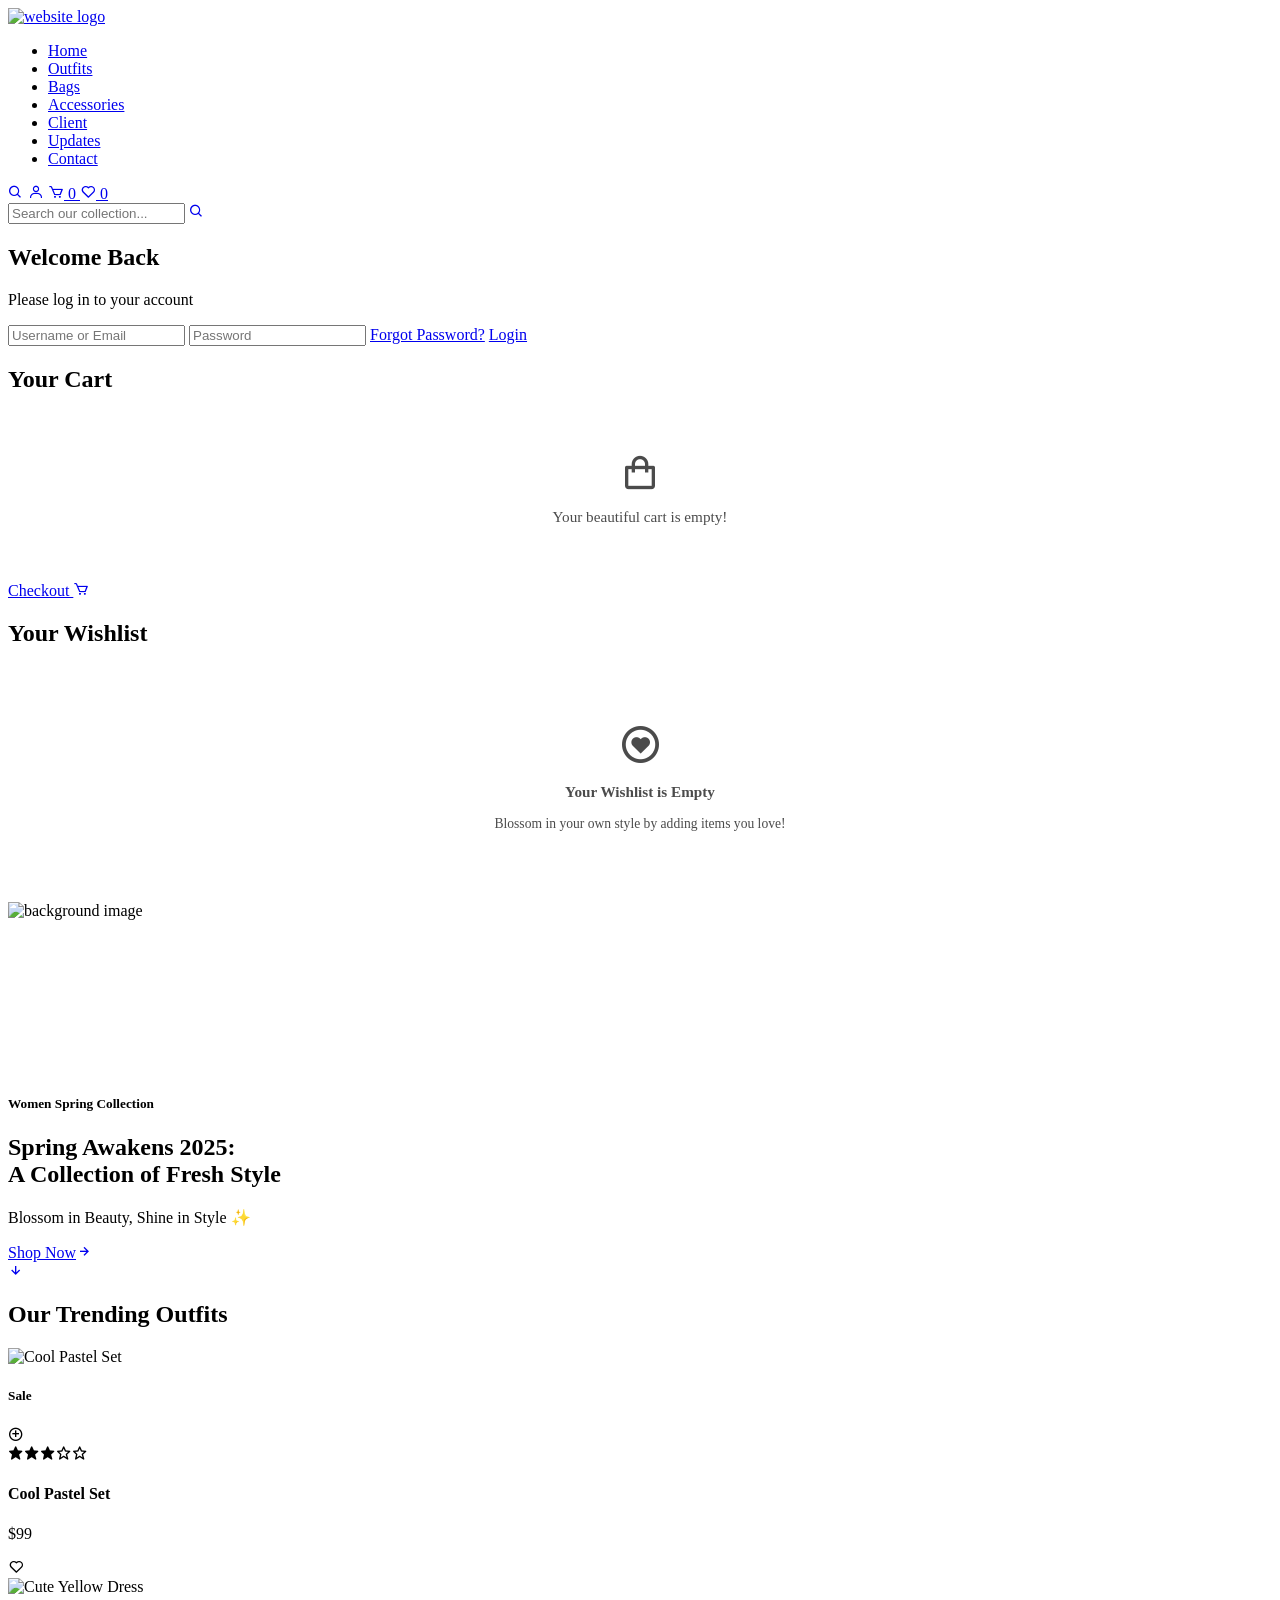
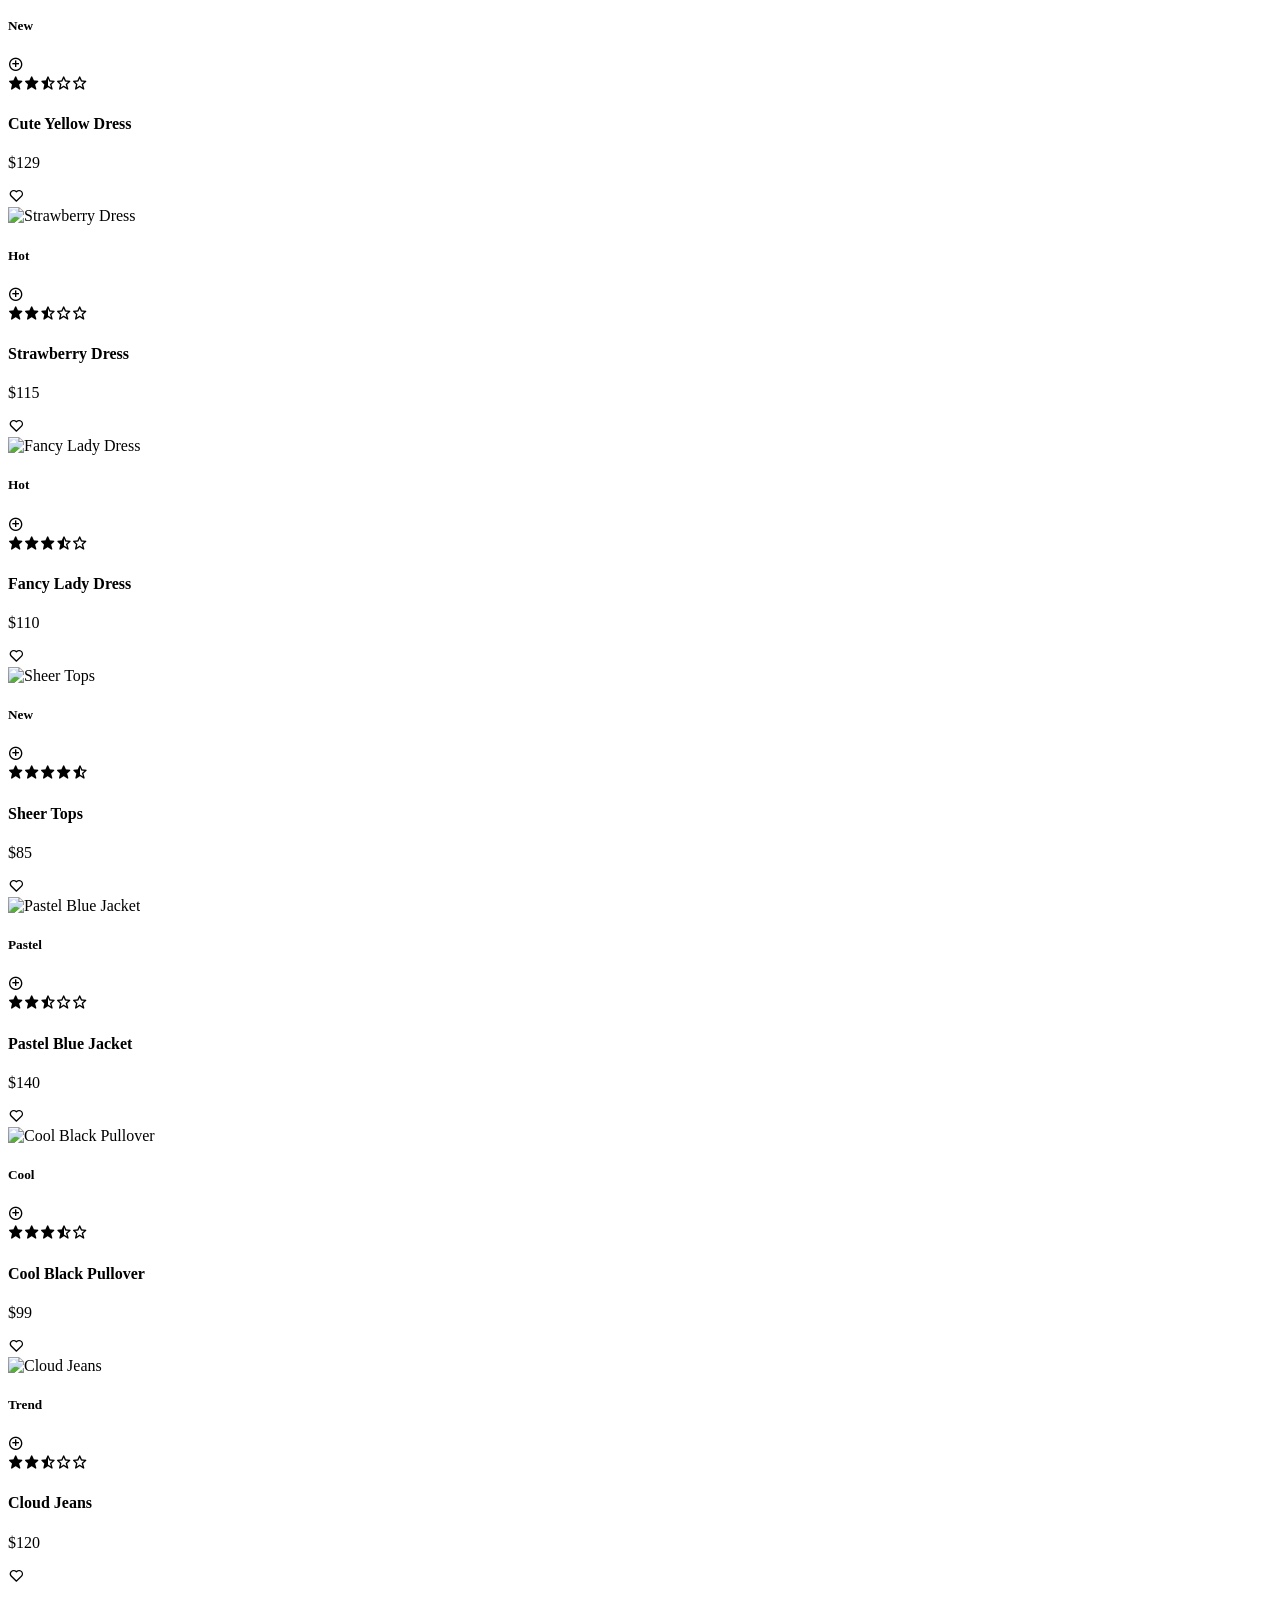
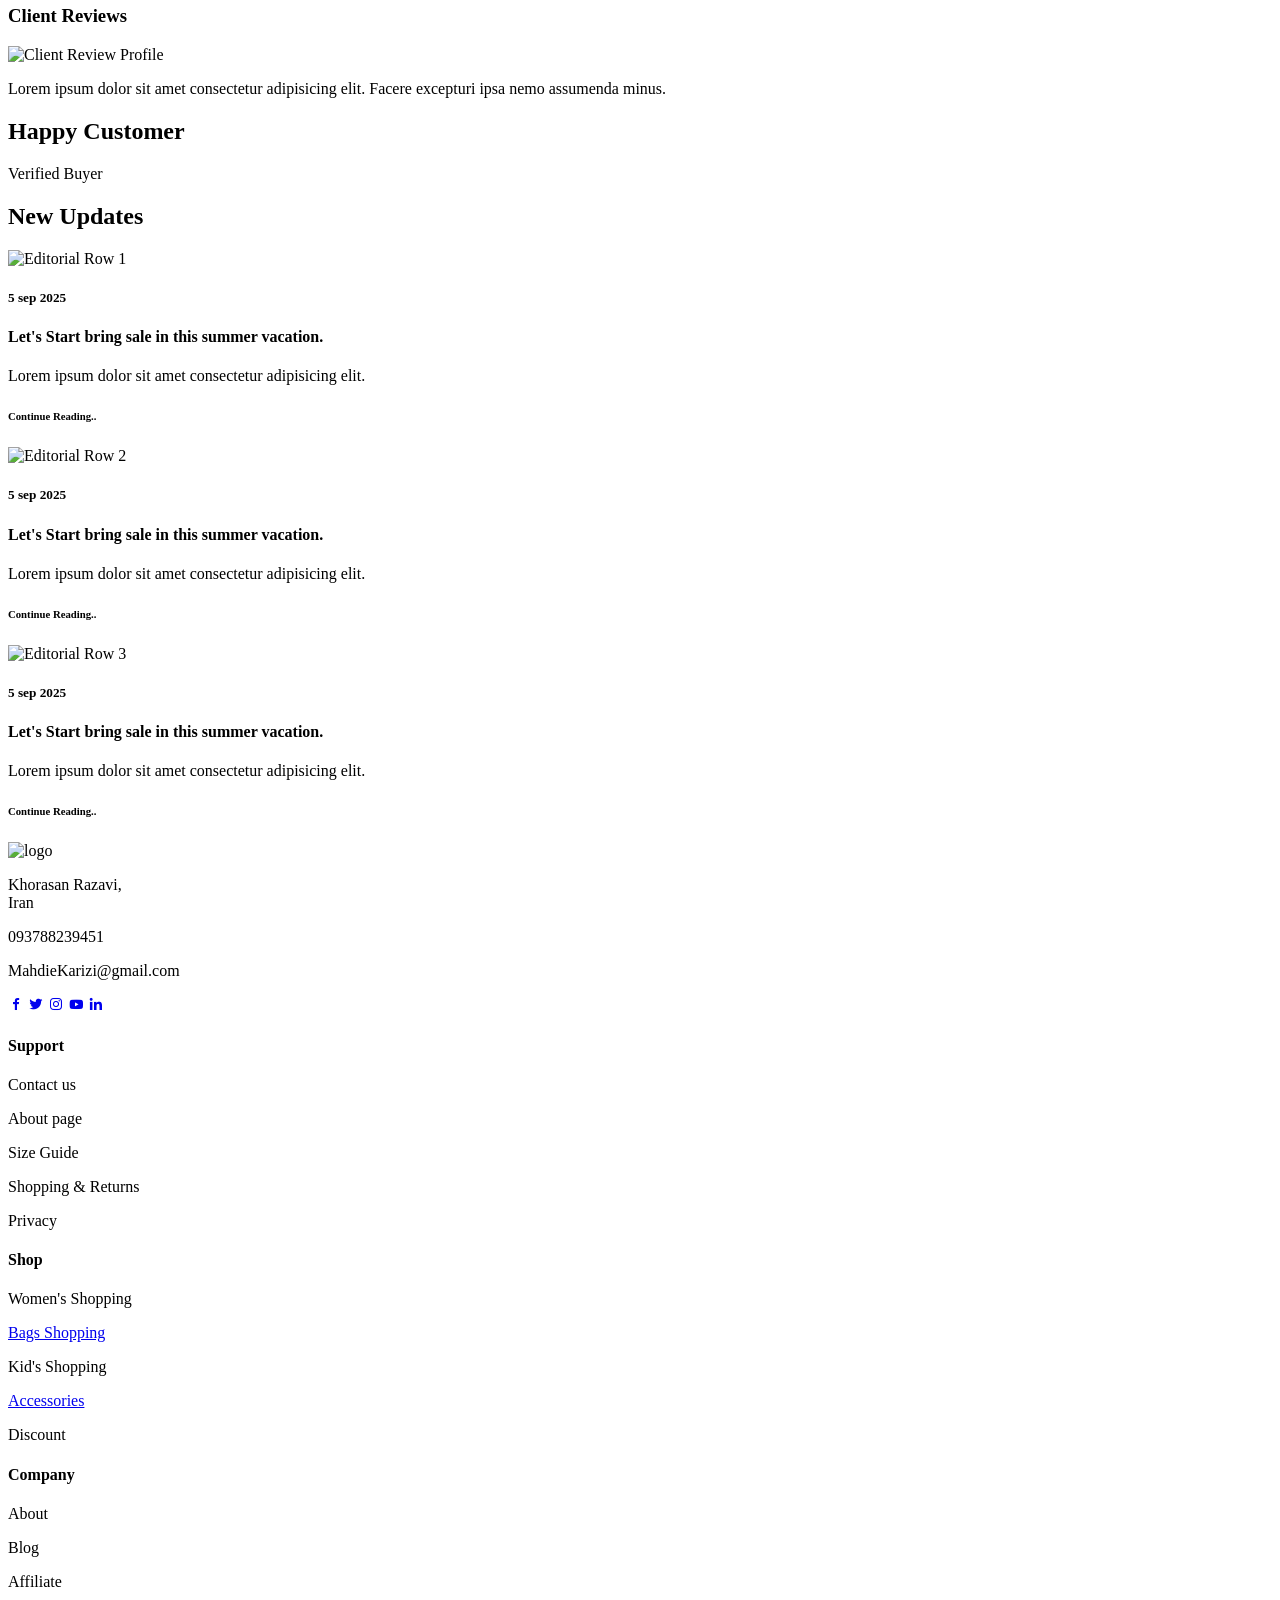
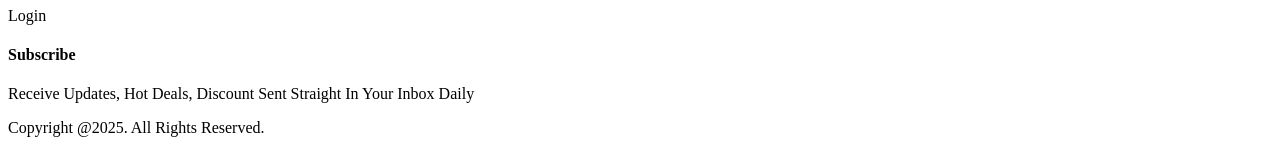
==== index.html @ bd1e7547 "Add files via upload" ====
<!DOCTYPE html>
<html lang="en">
     <head>
          <meta charset="UTF-8"/>
          <meta name="viewport" content="width=device-width, initial-scale=1.0"/>
          <title>Responsive E-Commerce Shopping Website</title>
          <link href="./css/style.css" rel="stylesheet"/>

          <link href="https://fonts.googleapis.com/css2?family=Great+Vibes&family=Lato:wght@300;400;700&display=swap" rel="stylesheet">
          
          <link rel="stylesheet" href="https://cdnjs.cloudflare.com/ajax/libs/font-awesome/6.6.0/css/all.min.css" integrity="sha512-Kc323vGBEqzTmouAECnVceyQqyqdsSiqLQISBL29aUW4U/M7pSPA/gEUZQqv1cwx4OnYxTxve5UMg5GT6L4JJg==" crossorigin="anonymous" referrerpolicy="no-referrer" />
          <link rel="stylesheet" href="https://unpkg.com/boxicons@latest/css/boxicons.min.css">
     </head>
     <body>
          
          <header>
               <a href="#" class="logo"><img src="./images/Website_Logo.png" alt="website logo"/></a>

               <div class="navmenu">
                    <ul>
                         <li><a href="#Home">Home</a></li>
                         <li><a href="#Outfits">Outfits</a></li>
                         <li><a href="bags.html">Bags</a></li>
                         <li><a href="accessories.html">Accessories</a></li>
                         <li><a href="#Client">Client</a></li>
                         <li><a href="#Updates">Updates</a></li>
                         <li><a href="#Contact">Contact</a></li>
                    </ul>
               </div>
     
               <div class="nav-icon">
                    <a href="#" aria-label="Search"><i id="search" class='bx bx-search'></i></a>
                    <a href="#" aria-label="Account"><i id="login" class='bx bx-user'></i></a>
                    <a href="#" aria-label="Cart" class="cart-icon-wrapper">
                         <i id="shoppings" class='bx bx-cart'></i>
                         <span id="cart-count">0</span>
                    </a>
                    <a href="#" aria-label="Favorites" class="fav-icon-wrapper">
                         <i id="favorite" class='bx bx-heart'></i>
                         <span id="fav-count">0</span>
                    </a>
     
                    <div id="menu-icon" class="minimal-burger">
                         <span></span>
                         <span></span>
                         <span></span>
                    </div>
               </div>
          </header>

          <div class="searchbar">
               <div class="search-inner">
                    <input type="text" placeholder="Search our collection..."/>
                    <a href="#"><i class='bx bx-search'></i></a>
               </div>
          </div>

          <div class="account">
               <h2>Welcome Back</h2>
               <p>Please log in to your account</p>
               <input type="text" id="username" placeholder="Username or Email"/>
               <input type="password" id="password" placeholder="Password"/>
               <a href="#" class="forgot_pass">Forgot Password?</a>
               <a href="#" class="main-btn btn-full">Login</a>
          </div>

          <div class="shoppings">
               <h2>Your Cart</h2>
               <div class="cart-items-container">
                    </div>
               <a href="#" class="main-btn">Checkout <i class='bx bx-cart'></i></a>
          </div>

          <div class="favorite">
               <h2>Your Wishlist</h2>
               <div class="fav-items-container">
                    </div>
          </div>

          <section id="Home" class="main-home">
               <div class="background-img">
                    <img src="./images/background-image.png" alt="background image">
               </div>
               <div class="background-video">
                    <video autoplay loop muted playsinline>
                         <source src="./images/LBG2.mp4" type="video/mp4">
                         Your browser does not support the video tag.
                    </video>
               </div>
               <div class="main-text">
                    <h5>Women Spring Collection</h5>
                    <h1>Spring Awakens 2025:<br/> A Collection of Fresh Style</h1>
                    <p>Blossom in Beauty, Shine in Style ✨</p>
                    <a href="#Outfits" class="main-btn">Shop Now<i class='bx bx-right-arrow-alt'></i></a>
               </div>
               <div class="dowm-arrow"><a href="#trending" class="down"><i class='bx bx-down-arrow-alt'></i></a></div>
          </section>

          <section class="trending-outfits" id="trending">
               <div class="center-text">
                    <h2>Our Trending <span>Outfits</span></h2>
               </div>
               <div id="Outfits" class="outfits">
                    <div class="row" data-id="p1">
                         <img src="./images/img2.png" alt="Cool Pastel Set"/>
                         <div class="product-text"><h5>Sale</h5></div>
                         <div class="cart-action-icon" title="Add to Cart"><i class='bx bx-plus-circle'></i></div>
                         <div class="ratting">
                              <i class='bx bxs-star'></i><i class='bx bxs-star'></i><i class='bx bxs-star'></i><i class='bx bx-star'></i><i class='bx bx-star'></i>
                         </div>
                         <div class="price-box">
                              <div class="price"><h4>Cool Pastel Set</h4><p>$99</p></div>
                              <div class="wishlist-toggle-btn"><i class='bx bx-heart'></i></div>
                         </div>
                    </div>
                    <div class="row" data-id="p2">
                         <img src="./images/img3.png" alt="Cute Yellow Dress"/>
                         <div class="product-text"><h5>New</h5></div>
                         <div class="cart-action-icon" title="Add to Cart"><i class='bx bx-plus-circle'></i></div>
                         <div class="ratting">
                              <i class='bx bxs-star'></i><i class='bx bxs-star'></i><i class='bx bxs-star-half'></i><i class='bx bx-star'></i><i class='bx bx-star'></i>
                         </div>
                         <div class="price-box">
                              <div class="price"><h4>Cute Yellow Dress</h4><p>$129</p></div>
                              <div class="wishlist-toggle-btn"><i class='bx bx-heart'></i></div>
                         </div>
                    </div>
                    <div class="row" data-id="p3">
                         <img src="./images/img7.png" alt="Strawberry Dress"/>
                         <div class="product-text"><h5>Hot</h5></div>
                         <div class="cart-action-icon" title="Add to Cart"><i class='bx bx-plus-circle'></i></div>
                         <div class="ratting">
                              <i class='bx bxs-star'></i><i class='bx bxs-star'></i><i class='bx bxs-star-half'></i><i class='bx bx-star'></i><i class='bx bx-star'></i>
                         </div>
                         <div class="price-box">
                              <div class="price"><h4>Strawberry Dress</h4><p>$115</p></div>
                              <div class="wishlist-toggle-btn"><i class='bx bx-heart'></i></div>
                         </div>
                    </div>
                    <div class="row" data-id="p4">
                         <img src="./images/img1.png" alt="Fancy Lady Dress"/>
                         <div class="product-text"><h5>Hot</h5></div>
                         <div class="cart-action-icon" title="Add to Cart"><i class='bx bx-plus-circle'></i></div>
                         <div class="ratting">
                              <i class='bx bxs-star'></i><i class='bx bxs-star'></i><i class='bx bxs-star'></i><i class='bx bxs-star-half'></i><i class='bx bx-star'></i>
                         </div>
                         <div class="price-box">
                              <div class="price"><h4>Fancy Lady Dress</h4><p>$110</p></div>
                              <div class="wishlist-toggle-btn"><i class='bx bx-heart'></i></div>
                         </div>
                    </div>
                    <div class="row" data-id="p5">
                         <img src="./images/img8.png" alt="Sheer Tops"/>
                         <div class="product-text"><h5>New</h5></div>
                         <div class="cart-action-icon" title="Add to Cart"><i class='bx bx-plus-circle'></i></div>
                         <div class="ratting">
                              <i class='bx bxs-star'></i><i class='bx bxs-star'></i><i class='bx bxs-star'></i><i class='bx bxs-star'></i><i class='bx bxs-star-half'></i>
                         </div>
                         <div class="price-box">
                              <div class="price"><h4>Sheer Tops</h4><p>$85</p></div>
                              <div class="wishlist-toggle-btn"><i class='bx bx-heart'></i></div>
                         </div>
                    </div>
                    <div class="row" data-id="p6">
                         <img src="./images/img6.png" alt="Pastel Blue Jacket"/>
                         <div class="product-text"><h5>Pastel</h5></div>
                         <div class="cart-action-icon" title="Add to Cart"><i class='bx bx-plus-circle'></i></div>
                         <div class="ratting">
                              <i class='bx bxs-star'></i><i class='bx bxs-star'></i><i class='bx bxs-star-half'></i><i class='bx bx-star'></i><i class='bx bx-star'></i>
                         </div>
                         <div class="price-box">
                              <div class="price"><h4>Pastel Blue Jacket</h4><p>$140</p></div>
                              <div class="wishlist-toggle-btn"><i class='bx bx-heart'></i></div>
                         </div>
                    </div>
                    <div class="row" data-id="p7">
                         <img src="./images/img4.png" alt="Cool Black Pullover"/>
                         <div class="product-text"><h5>Cool</h5></div>
                         <div class="cart-action-icon" title="Add to Cart"><i class='bx bx-plus-circle'></i></div>
                         <div class="ratting">
                              <i class='bx bxs-star'></i><i class='bx bxs-star'></i><i class='bx bxs-star'></i><i class='bx bxs-star-half'></i><i class='bx bx-star'></i>
                         </div>
                         <div class="price-box">
                              <div class="price"><h4>Cool Black Pullover</h4><p>$99</p></div>
                              <div class="wishlist-toggle-btn"><i class='bx bx-heart'></i></div>
                         </div>
                    </div>
                    <div class="row" data-id="p8">
                         <img src="./images/img5.png" alt="Cloud Jeans"/>
                         <div class="product-text"><h5>Trend</h5></div>
                         <div class="cart-action-icon" title="Add to Cart"><i class='bx bx-plus-circle'></i></div>
                         <div class="ratting">
                              <i class='bx bxs-star'></i><i class='bx bxs-star'></i><i class='bx bxs-star-half'></i><i class='bx bx-star'></i><i class='bx bx-star'></i>
                         </div>
                         <div class="price-box">
                              <div class="price"><h4>Cloud Jeans</h4><p>$120</p></div>
                              <div class="wishlist-toggle-btn"><i class='bx bx-heart'></i></div>
                         </div>
                    </div>
               </div>
          </section>

          <section id="Client" class="client-reviews">
               <div class="reviews">
                    <h3>Client Reviews</h3>
                    <img src="./images/AI client pic.jpg" alt="Client Review Profile"/>
                    <p>Lorem ipsum dolor sit amet consectetur adipisicing elit. Facere excepturi ipsa nemo assumenda minus.</p>
                    <h2>Happy Customer</h2>
                    <p>Verified Buyer</p>
               </div>
          </section>

          <section id="Updates" class="Update-news">
               <div class="up-center-text"><h2>New Updates</h2></div>
               <div class="update-cart">
                    <div class="cart">
                         <img src="./images/summer5.png" alt="Editorial Row 1"/>
                         <h5>5 sep 2025</h5>
                         <h4>Let's Start bring sale in this summer vacation.</h4>
                         <p>Lorem ipsum dolor sit amet consectetur adipisicing elit.</p>
                         <h6>Continue Reading..</h6>
                    </div>
                    <div class="cart">
                         <img src="./images/summer1.png" alt="Editorial Row 2"/>
                         <h5>5 sep 2025</h5>
                         <h4>Let's Start bring sale in this summer vacation.</h4>
                         <p>Lorem ipsum dolor sit amet consectetur adipisicing elit.</p>
                         <h6>Continue Reading..</h6>
                    </div>
                    <div class="cart">
                         <img src="./images/summer2.png" alt="Editorial Row 3"/>
                         <h5>5 sep 2025</h5>
                         <h4>Let's Start bring sale in this summer vacation.</h4>
                         <p>Lorem ipsum dolor sit amet consectetur adipisicing elit.</p>
                         <h6>Continue Reading..</h6>
                    </div>
               </div>
          </section>

          <section id="Contact" class="contact">
               <div class="contact-info">
                    <div class="first-info">
                         <img src="./images/Website_Logo.png" alt="logo"/>
                         <p>Khorasan Razavi, <br/> Iran</p>
                         <p>093788239451</p>
                         <p>MahdieKarizi@gmail.com</p>
                         <div class="social-icon">
                              <a href="#"><i class='bx bxl-facebook'></i></a>
                              <a href="#"><i class='bx bxl-twitter'></i></a>
                              <a href="#"><i class='bx bxl-instagram'></i></a>
                              <a href="#"><i class='bx bxl-youtube'></i></a>
                              <a href="#"><i class='bx bxl-linkedin'></i></a>
                         </div>
                    </div>
                    <div class="second-info">
                         <h4>Support</h4>
                         <p>Contact us</p><p>About page</p><p>Size Guide</p><p>Shopping & Returns</p><p>Privacy</p>
                    </div>
                    <div class="third-info">
                         <h4>Shop</h4>
                         <p>Women's Shopping</p><p><a href="bags.html">Bags Shopping</a></p><p>Kid's Shopping</p><a href="accessories.html"><p>Accessories</p></a><p>Discount</p>
                    </div>
                    <div class="fourth-info">
                         <h4>Company</h4>
                         <p>About</p><p>Blog</p><p>Affiliate</p><p>Login</p>
                    </div>
                    <div class="fiveth-info">
                         <h4>Subscribe</h4>
                         <p>Receive Updates, Hot Deals, Discount Sent Straight In Your Inbox Daily</p>
                    </div>
               </div>
          </section>

          <div class="end-text"><p>Copyright @2025. All Rights Reserved.</p></div>

          <script src="script.js"></script>
     </body>
</html>
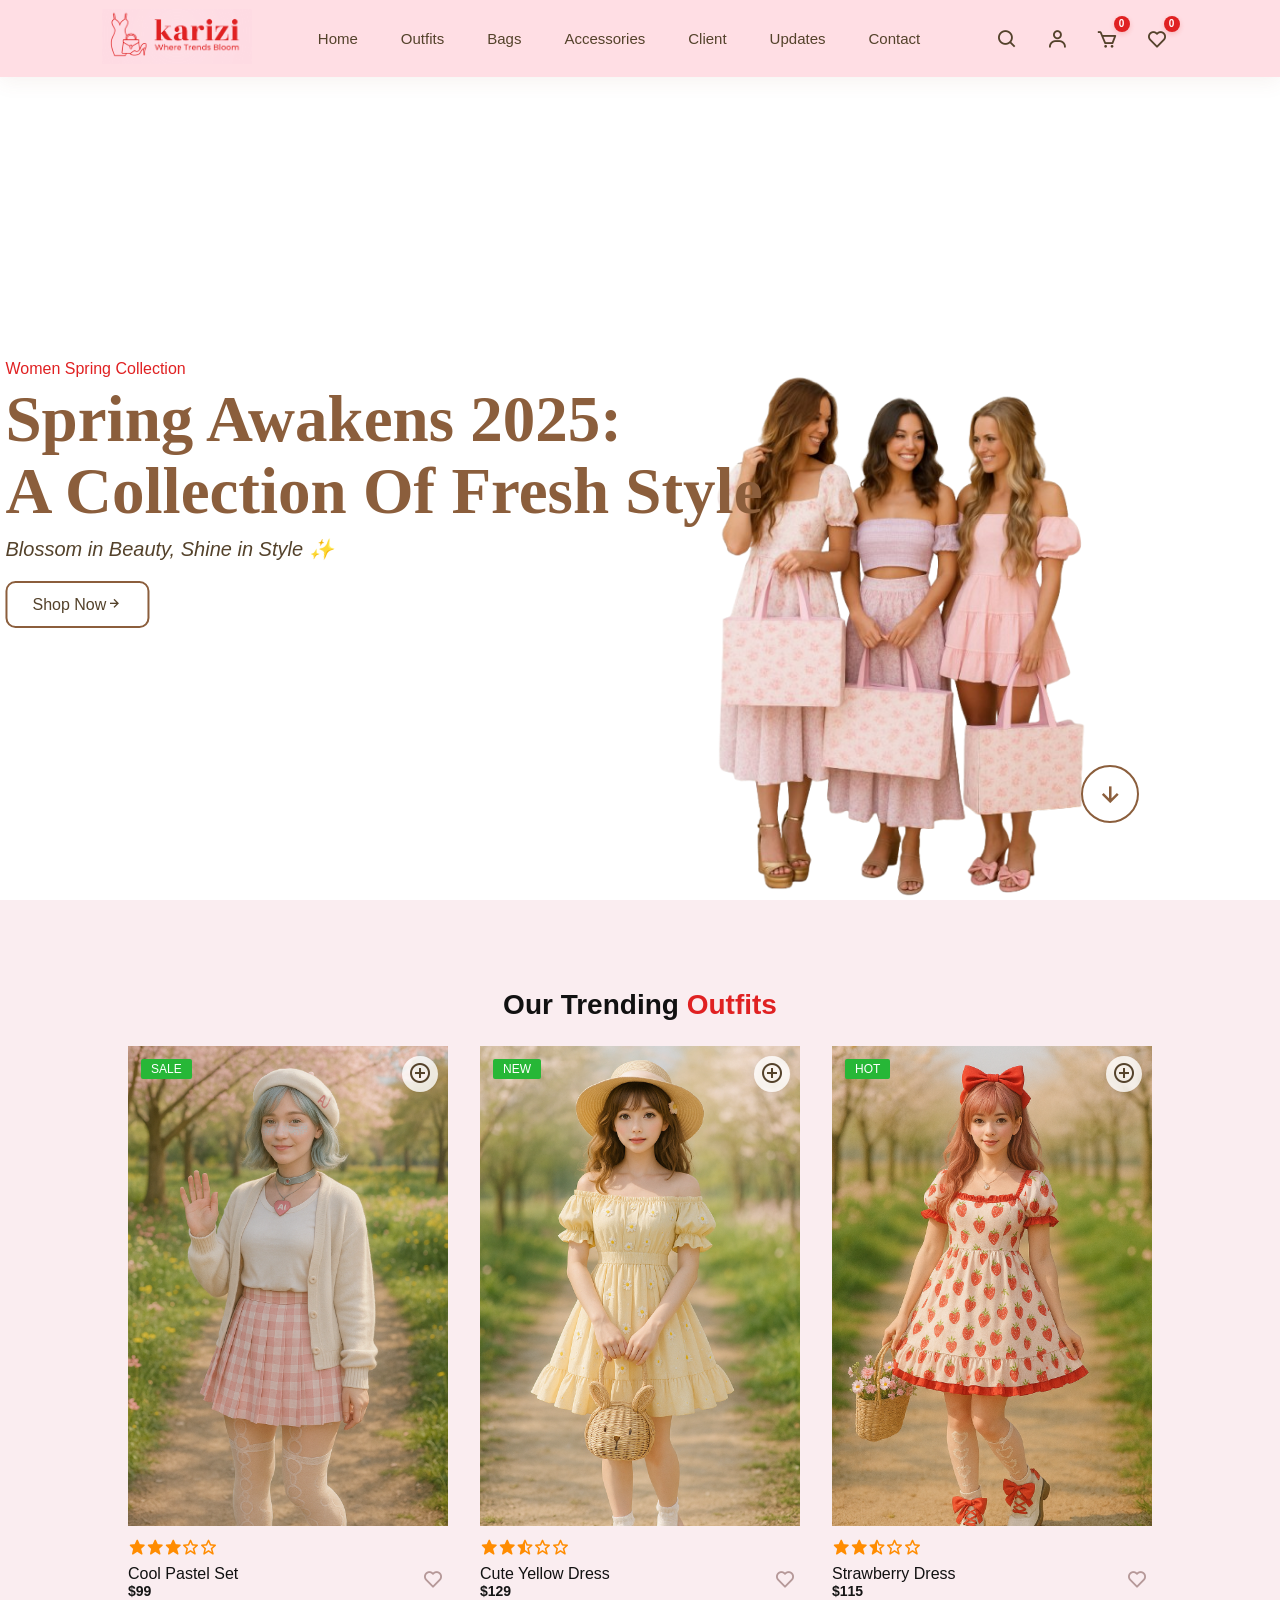
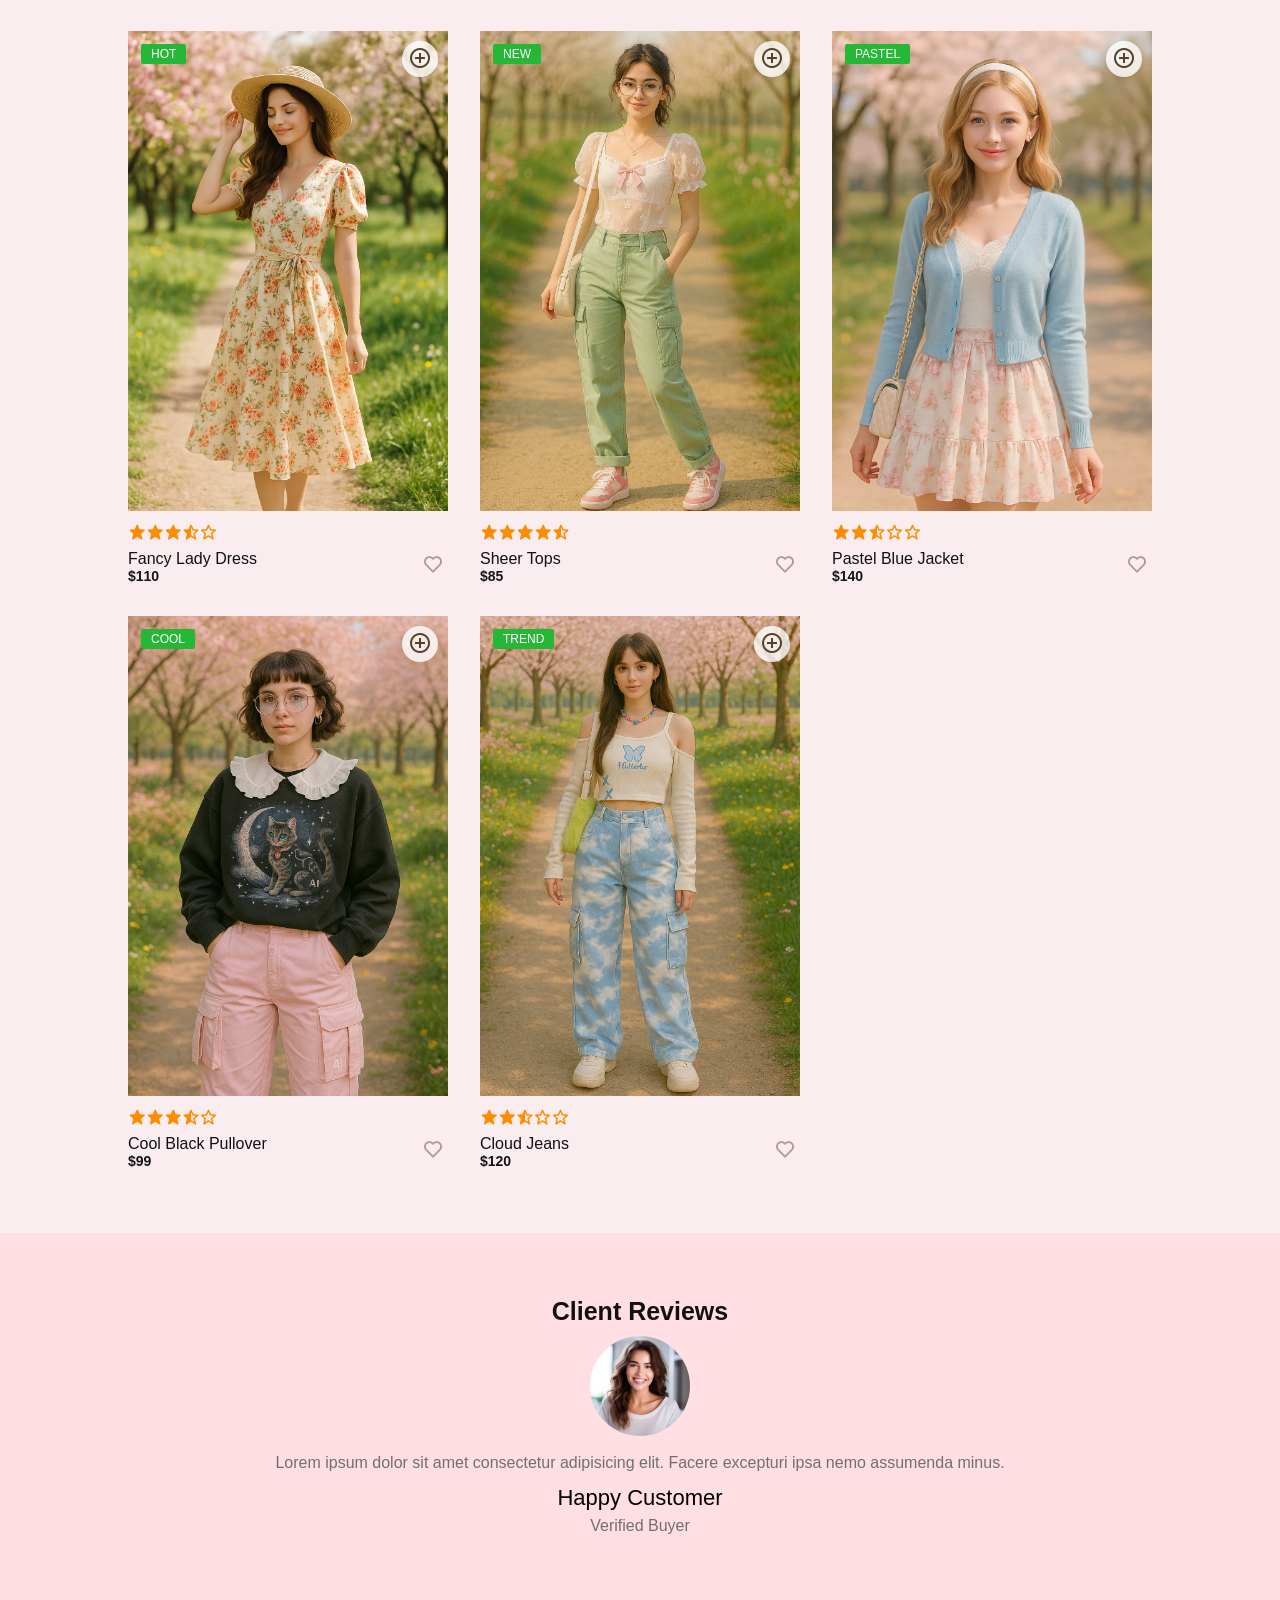
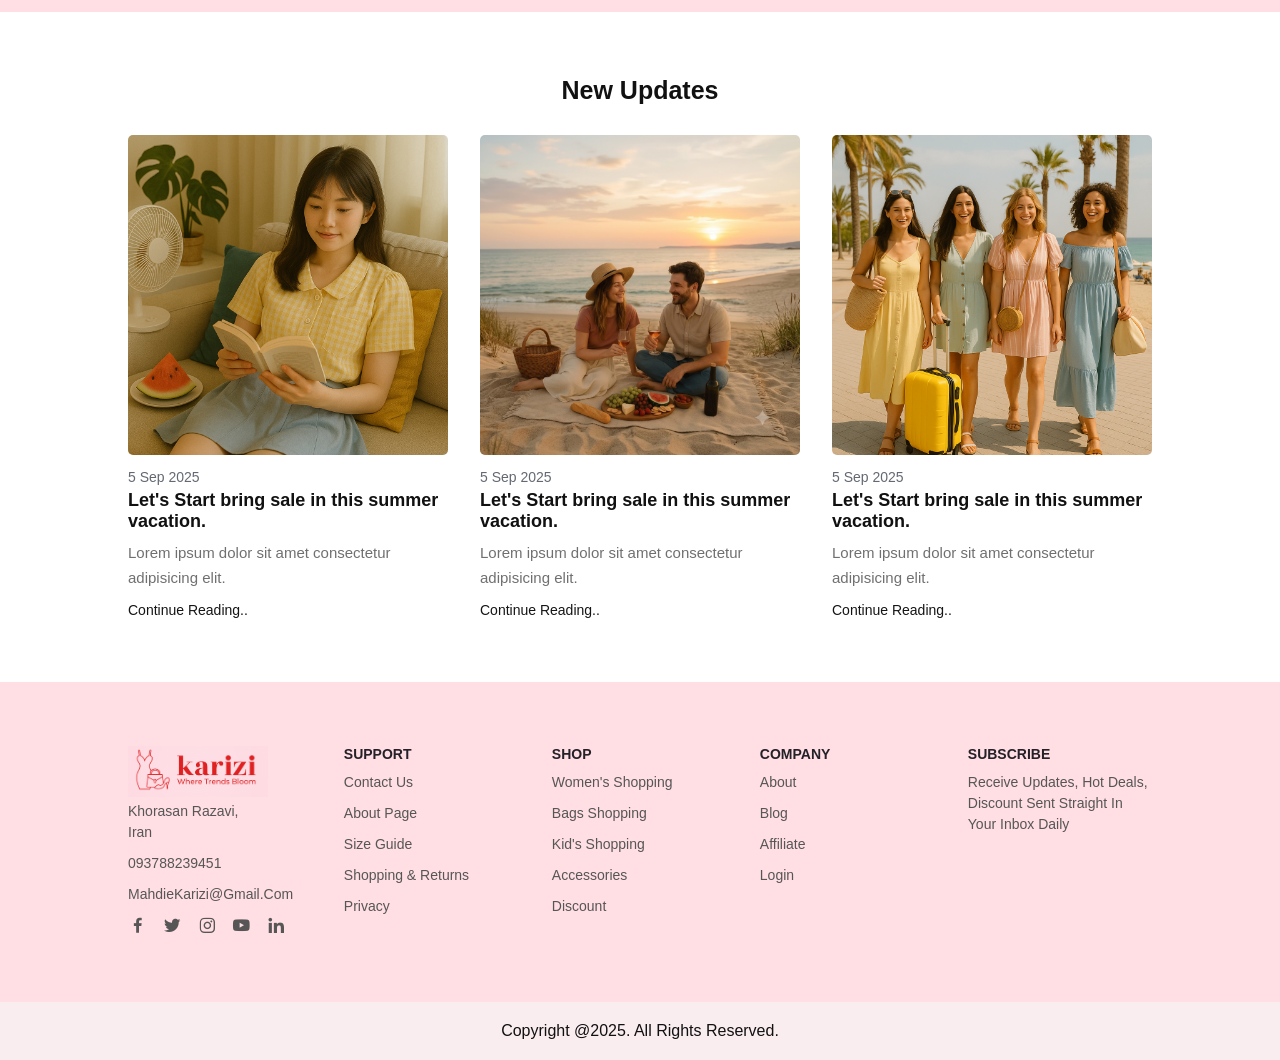
==== commit 1035d926: "Update index.html" ====
--- a/index.html
+++ b/index.html
@@ -4,7 +4,7 @@
           <meta charset="UTF-8"/>
           <meta name="viewport" content="width=device-width, initial-scale=1.0"/>
           <title>Responsive E-Commerce Shopping Website</title>
-          <link href="./css/style.css" rel="stylesheet"/>
+          <link href="css/style.css" rel="stylesheet"/>
 
           <link href="https://fonts.googleapis.com/css2?family=Great+Vibes&family=Lato:wght@300;400;700&display=swap" rel="stylesheet">
           
@@ -14,7 +14,7 @@
      <body>
           
           <header>
-               <a href="#" class="logo"><img src="./images/Website_Logo.png" alt="website logo"/></a>
+               <a href="#" class="logo"><img src="images/Website_Logo.png" alt="website logo"/></a>
 
                <div class="navmenu">
                     <ul>
@@ -79,11 +79,11 @@
 
           <section id="Home" class="main-home">
                <div class="background-img">
-                    <img src="./images/background-image.png" alt="background image">
+                    <img src="images/background-image.png" alt="background image">
                </div>
                <div class="background-video">
                     <video autoplay loop muted playsinline>
-                         <source src="./images/LBG2.mp4" type="video/mp4">
+                         <source src="images/LBG2.mp4" type="video/mp4">
                          Your browser does not support the video tag.
                     </video>
                </div>
@@ -102,7 +102,7 @@
                </div>
                <div id="Outfits" class="outfits">
                     <div class="row" data-id="p1">
-                         <img src="./images/img2.png" alt="Cool Pastel Set"/>
+                         <img src="images/img2.png" alt="Cool Pastel Set"/>
                          <div class="product-text"><h5>Sale</h5></div>
                          <div class="cart-action-icon" title="Add to Cart"><i class='bx bx-plus-circle'></i></div>
                          <div class="ratting">
@@ -114,7 +114,7 @@
                          </div>
                     </div>
                     <div class="row" data-id="p2">
-                         <img src="./images/img3.png" alt="Cute Yellow Dress"/>
+                         <img src="images/img3.png" alt="Cute Yellow Dress"/>
                          <div class="product-text"><h5>New</h5></div>
                          <div class="cart-action-icon" title="Add to Cart"><i class='bx bx-plus-circle'></i></div>
                          <div class="ratting">
@@ -126,7 +126,7 @@
                          </div>
                     </div>
                     <div class="row" data-id="p3">
-                         <img src="./images/img7.png" alt="Strawberry Dress"/>
+                         <img src="images/img7.png" alt="Strawberry Dress"/>
                          <div class="product-text"><h5>Hot</h5></div>
                          <div class="cart-action-icon" title="Add to Cart"><i class='bx bx-plus-circle'></i></div>
                          <div class="ratting">
@@ -138,7 +138,7 @@
                          </div>
                     </div>
                     <div class="row" data-id="p4">
-                         <img src="./images/img1.png" alt="Fancy Lady Dress"/>
+                         <img src="images/img1.png" alt="Fancy Lady Dress"/>
                          <div class="product-text"><h5>Hot</h5></div>
                          <div class="cart-action-icon" title="Add to Cart"><i class='bx bx-plus-circle'></i></div>
                          <div class="ratting">
@@ -150,7 +150,7 @@
                          </div>
                     </div>
                     <div class="row" data-id="p5">
-                         <img src="./images/img8.png" alt="Sheer Tops"/>
+                         <img src="images/img8.png" alt="Sheer Tops"/>
                          <div class="product-text"><h5>New</h5></div>
                          <div class="cart-action-icon" title="Add to Cart"><i class='bx bx-plus-circle'></i></div>
                          <div class="ratting">
@@ -162,7 +162,7 @@
                          </div>
                     </div>
                     <div class="row" data-id="p6">
-                         <img src="./images/img6.png" alt="Pastel Blue Jacket"/>
+                         <img src="images/img6.png" alt="Pastel Blue Jacket"/>
                          <div class="product-text"><h5>Pastel</h5></div>
                          <div class="cart-action-icon" title="Add to Cart"><i class='bx bx-plus-circle'></i></div>
                          <div class="ratting">
@@ -174,7 +174,7 @@
                          </div>
                     </div>
                     <div class="row" data-id="p7">
-                         <img src="./images/img4.png" alt="Cool Black Pullover"/>
+                         <img src="images/img4.png" alt="Cool Black Pullover"/>
                          <div class="product-text"><h5>Cool</h5></div>
                          <div class="cart-action-icon" title="Add to Cart"><i class='bx bx-plus-circle'></i></div>
                          <div class="ratting">
@@ -186,7 +186,7 @@
                          </div>
                     </div>
                     <div class="row" data-id="p8">
-                         <img src="./images/img5.png" alt="Cloud Jeans"/>
+                         <img src="images/img5.png" alt="Cloud Jeans"/>
                          <div class="product-text"><h5>Trend</h5></div>
                          <div class="cart-action-icon" title="Add to Cart"><i class='bx bx-plus-circle'></i></div>
                          <div class="ratting">
@@ -203,7 +203,7 @@
           <section id="Client" class="client-reviews">
                <div class="reviews">
                     <h3>Client Reviews</h3>
-                    <img src="./images/AI client pic.jpg" alt="Client Review Profile"/>
+                    <img src="images/AI client pic.jpg" alt="Client Review Profile"/>
                     <p>Lorem ipsum dolor sit amet consectetur adipisicing elit. Facere excepturi ipsa nemo assumenda minus.</p>
                     <h2>Happy Customer</h2>
                     <p>Verified Buyer</p>
@@ -214,21 +214,21 @@
                <div class="up-center-text"><h2>New Updates</h2></div>
                <div class="update-cart">
                     <div class="cart">
-                         <img src="./images/summer5.png" alt="Editorial Row 1"/>
+                         <img src="images/summer5.png" alt="Editorial Row 1"/>
                          <h5>5 sep 2025</h5>
                          <h4>Let's Start bring sale in this summer vacation.</h4>
                          <p>Lorem ipsum dolor sit amet consectetur adipisicing elit.</p>
                          <h6>Continue Reading..</h6>
                     </div>
                     <div class="cart">
-                         <img src="./images/summer1.png" alt="Editorial Row 2"/>
+                         <img src="images/summer1.png" alt="Editorial Row 2"/>
                          <h5>5 sep 2025</h5>
                          <h4>Let's Start bring sale in this summer vacation.</h4>
                          <p>Lorem ipsum dolor sit amet consectetur adipisicing elit.</p>
                          <h6>Continue Reading..</h6>
                     </div>
                     <div class="cart">
-                         <img src="./images/summer2.png" alt="Editorial Row 3"/>
+                         <img src="images/summer2.png" alt="Editorial Row 3"/>
                          <h5>5 sep 2025</h5>
                          <h4>Let's Start bring sale in this summer vacation.</h4>
                          <p>Lorem ipsum dolor sit amet consectetur adipisicing elit.</p>
@@ -240,7 +240,7 @@
           <section id="Contact" class="contact">
                <div class="contact-info">
                     <div class="first-info">
-                         <img src="./images/Website_Logo.png" alt="logo"/>
+                         <img src="images/Website_Logo.png" alt="logo"/>
                          <p>Khorasan Razavi, <br/> Iran</p>
                          <p>093788239451</p>
                          <p>MahdieKarizi@gmail.com</p>
@@ -275,4 +275,4 @@
 
           <script src="script.js"></script>
      </body>
-</html>+</html>
--- a/css/style.css
+++ b/css/style.css
@@ -0,0 +1,1001 @@
+:root {
+     --lighter-pink-color: #faedf0;
+     --pink-color: #ffdee4;  
+     --accent-pink-glow: #ffd0d9;
+     --red-color: #E02122; 
+     --yellow-color: #FAFBD0;
+     --brown-color: #8B5E3C;
+     --dark-brown-color: #54422b;
+     --black-color: #2c2c2c;
+     --green-color: rgb(133, 193, 60);
+     --aesthetic-bg: rgba(255, 253, 253, 0.96); 
+}     
+
+*{
+     margin: 0;
+     padding: 0;
+     box-sizing: border-box;
+     scroll-behavior: smooth;
+     font-family: "Jost", sans-serif;
+     list-style: none;
+     text-decoration: none;
+}
+h1 {
+     font-family: 'Great Vibes', cursive;
+     font-size: 2.5rem;
+}
+body, p, a {
+     font-family: 'Lato', sans-serif;
+} 
+
+/* ==========================================================================
+   NAVIGATION BAR TOP LAYOUT ARCHITECTURE
+   ========================================================================== */
+header{
+     position: fixed;
+     width: 100%;
+     top: 0;
+     right: 0;
+     z-index: 1000;
+     display: flex;
+     justify-content: space-between;
+     align-items: center;
+     padding: 10px 8%; 
+     background-color: var(--pink-color);
+     height: 77px; 
+     box-shadow: 0 4px 20px rgba(139, 94, 60, 0.08);
+     transition: background-color 0.3s ease, box-shadow 0.3s ease;
+}
+header.sticky {
+     background-color: var(--pink-color);
+     padding: 10px 8%; 
+     height: 77px;
+     box-shadow: 0 4px 25px rgba(139, 94, 60, 0.15);
+}
+
+.logo img{
+     max-width: 150px;
+     height: auto;
+}
+
+/* Desktop Nav Menu Layout */
+.navmenu ul {
+     display: flex;
+     gap: 15px;
+}
+.navmenu a{
+     color: var(--dark-brown-color);
+     font-size: 15px;
+     text-transform: capitalize;
+     padding: 8px 14px;
+     font-weight: 400;
+     transition: all .35s ease;
+}
+.navmenu a:hover{
+     color: var(--red-color);
+}
+
+/* ==========================================================================
+   NAVIGATION ACTION LINKS & ICON HEADERS
+   ========================================================================== */
+.nav-icon{
+     display: flex;
+     align-items: center;
+     gap: 8px;
+}
+.nav-icon a {
+     display: inline-flex;
+     align-items: center;
+     justify-content: center;
+     width: 42px;
+     height: 42px;
+     border-radius: 50%;
+     background: transparent;
+     transition: all 0.4s cubic-bezier(0.165, 0.84, 0.44, 1);
+}
+.nav-icon i{
+     color: var(--dark-brown-color);
+     font-size: 22px;
+     transition: all 0.3s ease;
+}
+.nav-icon a:hover,
+.nav-icon a.active-icon {
+     background-color: var(--accent-pink-glow);
+     box-shadow: inset 0 0 4px rgba(224, 33, 34, 0.05);
+}
+.nav-icon a:hover i,
+.nav-icon a.active-icon i {
+     color: var(--red-color);
+     transform: scale(1.1);
+}
+
+/* Dynamic Notification Indicator Badge Counters */
+.cart-icon-wrapper, .fav-icon-wrapper {
+     position: relative;
+}
+#cart-count, #fav-count {
+     position: absolute;
+     top: -2px;
+     right: -2px;
+     background-color: var(--red-color);
+     color: #fff;
+     font-size: 10px;
+     font-weight: 700;
+     border-radius: 50%;
+     width: 16px;
+     height: 16px;
+     display: flex;
+     align-items: center;
+     justify-content: center;
+     box-shadow: 0 2px 5px rgba(224, 33, 34, 0.2);
+}
+
+/* SLEEK MINIMALIST BURGER-TO-X TOGGLE SYSTEM */
+.minimal-burger {
+     display: none; /* Desktop hidden */
+     width: 22px;
+     height: 20px;
+     position: relative;
+     cursor: pointer;
+     z-index: 10001;
+     margin-left: 12px;
+}
+.minimal-burger span {
+     display: block;
+     position: absolute;
+     height: 2.5px;
+     width: 100%;
+     background-color: var(--dark-brown-color);
+     border-radius: 10px;
+     opacity: 1;
+     left: 0;
+     transform: rotate(0deg);
+     transition: all 0.3s cubic-bezier(0.25, 0.8, 0.25, 1);
+}
+.minimal-burger span:nth-child(1) { top: 0px; }
+.minimal-burger span:nth-child(2) { top: 8px; }
+.minimal-burger span:nth-child(3) { top: 16px; }
+
+/* Morphing Into Close Icon (X Form) */
+.minimal-burger.open-icon span:nth-child(1) {
+     top: 8px;
+     transform: rotate(135deg);
+     background-color: var(--red-color);
+}
+.minimal-burger.open-icon span:nth-child(2) {
+     opacity: 0;
+     left: -40px;
+}
+.minimal-burger.open-icon span:nth-child(3) {
+     top: 8px;
+     transform: rotate(-135deg);
+     background-color: var(--red-color);
+}
+
+/* ==========================================================================
+   FLOATING LUXURY INTERACTION MODAL DRAWERS
+   ========================================================================== */
+.searchbar, .account, .shoppings, .favorite {
+     position: fixed;
+     top: 92px; 
+     right: -460px; 
+     width: 410px;
+     max-width: 92%;
+     background: var(--aesthetic-bg);
+     backdrop-filter: blur(10px); 
+     -webkit-backdrop-filter: blur(10px);
+     border: 2px solid var(--pink-color);
+     box-shadow: -5px 15px 35px rgba(84, 66, 43, 0.1);
+     padding: 2.5rem 1.8rem;
+     z-index: 999;
+     transition: all 0.5s cubic-bezier(0.165, 0.84, 0.44, 1);
+     border-radius: 2rem;
+     display: flex;
+     flex-direction: column;
+}
+.searchbar.active, .account.active, .shoppings.active, .favorite.active {
+     right: 2%; 
+}
+
+/* 1. Creative Search Drawer Details */
+.searchbar {
+     height: auto;
+     padding: 1.8rem;
+}
+.search-inner {
+     display: flex;
+     align-items: center;
+     background: var(--lighter-pink-color);
+     border: 1px solid rgba(139, 94, 60, 0.25);
+     border-radius: 2rem;
+     padding: 0.4rem 1.2rem;
+     transition: all 0.3s ease;
+}
+.search-inner:focus-within {
+     border-color: var(--red-color);
+     background: #fff;
+     box-shadow: 0 0 10px rgba(220, 33, 34, 0.08);
+}
+.search-inner input {
+     width: 100%;
+     border: none;
+     background: transparent;
+     outline: none;
+     padding: 0.6rem 0;
+     font-size: 0.95rem;
+     color: var(--dark-brown-color);
+}
+.search-inner input::placeholder {
+     color: #a08c8c;
+}
+.search-inner .bx-search {
+     font-size: 22px;
+     color: var(--brown-color);
+     cursor: pointer;
+}
+
+/* 2. Login Drawer Form Details */
+.account {
+     height: auto;
+     gap: 1.2rem;
+}
+.account h2 {
+     font-family: 'Lato', sans-serif;
+     font-size: 1.6rem;
+     color: var(--dark-brown-color);
+     font-weight: 700;
+     text-align: center;
+     letter-spacing: 0.5px;
+}
+.account p {
+     text-align: center;
+     font-size: 0.9rem;
+     color: var(--brown-color);
+     opacity: 0.8;
+     margin-top: -10px;
+     margin-bottom: 5px;
+}
+.account input {
+     width: 100%;
+     background: var(--lighter-pink-color);
+     border: 1px solid rgba(139, 94, 60, 0.2);
+     border-radius: 1rem;
+     padding: 0.9rem 1.2rem;
+     font-size: 0.95rem;
+     outline: none;
+     color: var(--black-color);
+     transition: all 0.3s ease;
+}
+.account input:focus {
+     border-color: var(--red-color);
+     background: #fff;
+     box-shadow: 0 4px 12px rgba(224, 33, 34, 0.06);
+}
+.forgot_pass {
+     font-size: 0.85rem;
+     color: var(--dark-brown-color);
+     text-align: right;
+     transition: 0.3s;
+     font-weight: 500;
+}
+.forgot_pass:hover {
+     color: var(--red-color);
+}
+.btn-full {
+     text-align: center;
+     width: 100%;
+     margin-top: 10px;
+     cursor: pointer;
+}
+
+/* 3. Dynamic Shopping Cart & Wishlist Drawer Layouts */
+.shoppings, .favorite {
+     height: calc(100vh - 115px);
+     justify-content: space-between;
+}
+.shoppings h2, .favorite h2 {
+     font-size: 1.4rem;
+     color: var(--dark-brown-color);
+     border-bottom: 1.5px solid var(--pink-color);
+     padding-bottom: 12px;
+     margin-bottom: 15px;
+     font-weight: 700;
+}
+.cart-items-container, .fav-items-container {
+     flex-grow: 1;
+     overflow-y: auto;
+     display: flex;
+     flex-direction: column;
+     gap: 1.2rem;
+     margin-bottom: 20px;
+     padding-right: 5px;
+}
+.cart-items-container::-webkit-scrollbar, .fav-items-container::-webkit-scrollbar {
+     width: 4px;
+}
+.cart-items-container::-webkit-scrollbar-thumb, .fav-items-container::-webkit-scrollbar-thumb {
+     background: var(--pink-color);
+     border-radius: 10px;
+}
+.checkbox {
+     width: 100%;
+     height: auto;
+     background: #fff;
+     display: flex;
+     justify-content: space-between;
+     align-items: center;
+     border: 1px solid rgba(139, 94, 60, 0.1);
+     border-radius: 1.2rem;
+     padding: 0.9rem;
+     box-shadow: 0 4px 10px rgba(139, 94, 60, 0.03);
+}
+.checkbox img {
+     width: 65px;
+     height: 65px;
+     object-fit: cover;
+     border-radius: 0.8rem;
+}
+.item-details {
+     flex-grow: 1;
+     padding: 0 15px;
+}
+.checkbox h3 {
+     font-size: 0.95rem;
+     color: var(--dark-brown-color);
+     font-weight: 600;
+}
+.checkbox p {
+     font-size: 0.85rem;
+     color: #8c7676;
+     margin-top: 3px;
+}
+.item-actions {
+     display: flex;
+     align-items: center;
+     gap: 8px;
+}
+.item-actions a {
+     color: #b59898;
+     font-size: 16px;
+     width: 26px;
+     height: 26px;
+     border-radius: 50%;
+     background: var(--lighter-pink-color);
+     display: inline-flex;
+     align-items: center;
+     justify-content: center;
+     transition: all 0.2s ease;
+}
+.item-actions a:hover {
+     background-color: var(--pink-color);
+     color: var(--red-color);
+     transform: scale(1.1);
+}
+.item-actions a.remove-item-btn {
+     margin-left: 4px;
+     background: #fff0f0;
+}
+.item-actions a.remove-item-btn:hover {
+     background: var(--red-color);
+     color: #fff;
+}
+.shoppings .main-btn {
+     width: 100%;
+     text-align: center;
+}
+
+/* ==========================================================================
+   MAIN CORE THEME BLOCKS LAYOUT
+   ========================================================================== */
+section{
+     padding: 5% 10%;
+}
+.main-home{
+     position: relative;
+     width: 100%;
+     height: 100vh;
+     overflow: hidden; 
+     display: grid;
+     grid-template-columns: repeat(1, 1fr);
+     align-items: center;
+}
+.main-home video{
+    position: absolute;
+    top: 0;
+    left: 0;
+    width: 100%;
+    height: 100%;
+    object-fit: cover; 
+    z-index: -1; 
+}
+.background-img img {
+     position: absolute;
+     bottom: 0; 
+     right: 15%;
+     width: 29%; 
+     height: auto;
+     z-index: 0;
+}
+.main-text {
+     position: absolute;
+     top: 40%; 
+     left: 30%; 
+     transform: translateX(-50%);
+     z-index: 1;
+}
+.main-text h5{
+     color: var(--red-color);
+     font-size: 16px;
+     text-transform: capitalize;
+     font-weight: 500;
+}
+.main-text h1{
+     color: var(--brown-color);
+     font-size: 65px;
+     text-transform: capitalize;
+     line-height: 1.1;
+     font-weight: 600;
+     margin: 6px 0 10px;
+}
+.main-text p{
+     color: var(--dark-brown-color);
+     font-size: 20px;
+     font-style: italic;
+     margin-bottom: 20px;
+}
+.main-btn{
+     display: inline-block;
+     color: var(--dark-brown-color);
+     font-size: 16px;
+     font-weight: 500;
+     text-transform: capitalize;
+     border: 2px solid var(--brown-color);
+     border-radius: 10px;
+     padding: 12px 25px;
+     transition: all .42s ease;
+}
+.main-btn:hover{
+     background-color: var(--red-color);
+     color: #fff;
+     border-color: var(--red-color);
+}
+.dowm-arrow{
+     position: absolute;
+     top: 85%;
+     right: 11%;
+}
+.down i{
+     font-size: 30px;
+     color: var(--brown-color);
+     border: 2px solid var(--brown-color);
+     border-radius: 50px;
+     padding: 12px 12px;
+}
+.down i:hover{
+     background-color: var(--brown-color);
+     color: #fff;
+     transition: all .42s ease;
+}
+
+/* Outfits Visual Framework */
+.trending-outfits{
+     background-color: var(--lighter-pink-color);
+}
+.center-text h2{
+     color: #111;
+     font-size: 28px;
+     text-transform: capitalize;
+     text-align: center;
+     margin: 25px;
+}
+.center-text span{
+     color: var(--red-color);
+}
+.outfits{
+     display: grid;
+     grid-template-columns: repeat(auto-fit, minmax(260px, auto));
+     gap: 2rem;
+}
+.row{
+     position: relative;
+     transition: all .40s;
+}
+.row img{
+     width: 100%;
+     height: auto;
+     transition: all .40s;
+}
+.row img:hover{
+     transform: scale(0.9);
+}
+.product-text h5{
+     position: absolute;
+     top: 13px;
+     left: 13px;
+     color: #fff;
+     font-size: 12px;
+     font-weight: 500;
+     text-transform: uppercase;
+     background-color: #27b737;
+     padding: 3px 10px;
+     border-radius: 2px;
+}
+
+/* Image Hover Pop-Up Cart trigger */
+.cart-action-icon{
+     position: absolute;
+     right: 10px;
+     top: 10px;
+     font-size: 24px;
+     color: var(--dark-brown-color);
+     background: rgba(255, 255, 255, 0.8);
+     width: 36px;
+     height: 36px;
+     border-radius: 50%;
+     display: flex;
+     align-items: center;
+     justify-content: center;
+     cursor: pointer;
+     transition: all 0.3s ease;
+     box-shadow: 0 2px 8px rgba(0,0,0,0.1);
+}
+.cart-action-icon:hover{
+     color: #fff;
+     background-color: var(--red-color);
+     transform: scale(1.1);
+}
+.ratting i{
+     color: #ff8c00;
+     font-size: 18px;
+     margin-top: 8px;
+     display: inline-block;
+}
+
+/* Bottom Container Box for Text & Wishlist Elements */
+.price-box {
+     display: flex;
+     justify-content: space-between;
+     align-items: center;
+     margin-top: 5px;
+}
+.price h4{
+     color: #111;
+     font-size: 16px;
+     text-transform: capitalize;
+     font-weight: 400;
+}
+.price p{
+     color: #151515;
+     font-size: 14px;
+     font-weight: 600;
+}
+.wishlist-toggle-btn {
+     font-size: 22px;
+     color: #b59898;
+     cursor: pointer;
+     transition: all 0.25s ease;
+     padding: 4px;
+}
+.wishlist-toggle-btn:hover {
+     color: var(--red-color);
+     transform: scale(1.15);
+}
+.wishlist-toggle-btn.liked i {
+     color: var(--red-color);
+}
+
+/* Reviews Panel */
+.client-reviews{
+     background-color: var(--pink-color);
+}
+.reviews{
+     text-align: center;
+}
+.reviews h3{
+     color: #111;
+     font-size: 25px;
+     text-transform: capitalize;
+     text-align: center;
+     font-weight: 700;
+}
+.reviews img{
+     width: 100px;
+     height: auto;
+     border-radius: 50px;
+     margin: 10px 0;
+}
+.reviews p{
+     color: #707070;
+     font-size: 16px;
+     font-weight: 400;
+     line-height: 25px;
+     margin-bottom: 10px;
+}
+.reviews h2{
+     font-size: 22px;
+     color: #000;
+     font-weight: 400;
+     text-transform: capitalize;
+     margin-bottom: 2px;
+}
+
+/* Editorial Update Cards Section */
+.up-center-text h2{
+     text-align: center;
+     color: #111;
+     font-size: 25px;
+     text-transform: capitalize;
+     font-weight: 700;
+     margin-bottom: 30px;
+}
+.cart img{
+     width: 100%;
+     height: auto;
+     border-radius: 5px;
+}
+.update-cart{
+     display: grid;
+     grid-template-columns: repeat(auto-fit, minmax(300px, 1fr));
+     gap: 2rem;
+}
+.cart h5{
+     color: #636872;
+     font-size: 14px;
+     text-transform: capitalize;
+     font-weight: 500;
+     margin: 10px 0 5px;
+}
+.cart h4{
+     color: #111;
+     font-size: 18px;
+     font-weight: 600;
+     margin-bottom: 8px;
+}
+.cart p{
+     color: #707070;
+     font-size: 15px;
+     line-height: 25px;
+     margin-bottom: 12px;
+}
+.cart h6{
+     color: #151515;
+     font-size: 14px;
+     font-weight: 500;
+}
+
+/* Footer layout elements */
+.contact{
+     background-color: var(--pink-color);
+}
+.contact-info{
+     display: grid;
+     grid-template-columns: repeat(auto-fit, minmax(160px, auto));
+     gap: 3rem;
+}
+.first-info img{
+     width: 140px;
+     height: auto;
+}
+.contact-info h4{
+     color: #252129;
+     font-size: 14px;
+     text-transform: uppercase;
+     margin-bottom: 10px;
+}
+.contact-info p{
+     color: #565656;
+     font-size: 14px;
+     font-weight: 400;
+     text-transform: capitalize;
+     line-height: 1.5;
+     margin-bottom: 10px;
+     cursor: pointer;
+     transition: all .42s;
+}
+.contact-info p:hover{
+     color: #ee1c47;
+}
+.social-icon i{
+     color: #565656;
+     margin-right: 10px;
+     font-size: 20px;
+     transition: all .42s;
+}
+.social-icon i:hover{
+     transform: scale(1.3);
+}
+.third-info a{
+     color: #565656;
+}
+.third-info a:hover{
+     color: var(--red-color);
+}
+.end-text{
+     background-color: var(--lighter-pink-color);
+     text-align: center;
+     padding: 20px;
+}
+.end-text p{
+     color: #111;
+     text-transform: capitalize;
+}
+
+
+
+/* ==========================================================================
+   BOUTIQUE SUBPAGE GLOBAL EXTENSIONS
+   ========================================================================== */
+.boutique-subpage {
+     background-color: #fffdfd;
+}
+.active-nav {
+     color: var(--red-color) !important;
+     font-weight: bold;
+     border-bottom: 2px solid var(--red-color);
+}
+
+/* 1. Creative Hero Structural Layouts */
+.boutique-hero {
+     position: relative;
+     width: 100%;
+     height: 55vh;
+     display: flex;
+     align-items: center;
+     justify-content: center;
+     text-align: center;
+     padding: 0 15%;
+     margin-top: 77px;
+     overflow: hidden;
+}
+.hero-overlay {
+     position: absolute;
+     top:0; left:0; width:100%; height:100%;
+     background: linear-gradient(to bottom, rgba(255, 222, 228, 0.4), rgba(255, 253, 253, 1));
+     z-index: 1;
+}
+.hero-overlay.variations {
+     background: linear-gradient(to bottom, rgba(250, 237, 240, 0.6), rgba(255, 253, 253, 1));
+}
+
+/* Fallback high-fashion layout visual assets */
+.bag-bg {
+     background: url('../images/bag-bg2.jpg') center/cover no-repeat;
+     position: relative;
+}
+.acc-bg {
+     background: url('../images/accessories-bg.jpg') center/cover no-repeat;
+     position: relative;
+}
+
+.boutique-hero-text {
+     position: relative;
+     z-index: 2;
+     max-width: 750px;
+}
+.boutique-hero-text span {
+     font-size: 13px;
+     text-transform: uppercase;
+     letter-spacing: 4px;
+     color: var(--brown-color);
+     font-weight: 700;
+     display: block;
+     margin-bottom: 12px;
+}
+.boutique-hero-text h1 {
+     font-family: 'Playfair Display', serif;
+     font-size: 3.5rem;
+     font-weight: 400;
+     color: var(--dark-brown-color);
+     margin-bottom: 15px;
+}
+.boutique-hero-text p {
+     font-size: 1rem;
+     color: var(--black-color);
+     line-height: 1.6;
+     opacity: 0.85;
+}
+
+/* 2. Premium Magazine Editorial Text Structures */
+.editorial-statement {
+     padding: 4rem 15% 1rem;
+     text-align: center;
+}
+.statement-wrap {
+     display: flex;
+     justify-content: center;
+     align-items: flex-start;
+     max-width: 800px;
+     margin: 0 auto;
+     gap: 15px;
+}
+.drop-caps {
+     font-family: 'Playfair Display', serif;
+     font-size: 4.2rem;
+     line-height: 0.85;
+     color: var(--red-color);
+     margin-top: 5px;
+}
+.statement-text {
+     font-family: 'Playfair Display', serif;
+     font-style: italic;
+     font-size: 1.35rem;
+     line-height: 1.7;
+     color: var(--dark-brown-color);
+     text-align: left;
+}
+
+/* 3. Unique Creative Content Grids */
+.gallery-showcase {
+     padding: 2rem 8% 6rem;
+}
+.editorial-grid {
+     grid-template-columns: repeat(auto-fit, minmax(280px, 1fr)) !important;
+     gap: 3.5rem 2.5rem !important;
+}
+
+/* Asymmetric Photo Frame Borders */
+.legacy-card .img-frame {
+     position: relative;
+     overflow: hidden;
+     border-radius: 1.5rem 1.5rem 0 0;
+     background-color: var(--lighter-pink-color);
+     box-shadow: 0 8px 25px rgba(0,0,0,0.02);
+}
+.legacy-card img {
+     display: block;
+     object-fit: cover;
+     height: 380px;
+     transition: transform 0.6s cubic-bezier(0.165, 0.84, 0.44, 1);
+}
+.legacy-card:hover img {
+     transform: scale(1.05);
+}
+
+/* Tall Layout Offset Alternation rule */
+@media(min-width: 900px) {
+     .tall-layout img {
+          height: 460px !important;
+     }
+     .tall-layout {
+          transform: translateY(-30px);
+     }
+}
+
+/* Circular Fine Avant-Garde Frames */
+.dynamic-masonry-look {
+     grid-template-columns: repeat(auto-fit, minmax(300px, 1fr)) !important;
+     gap: 4rem 3rem !important;
+}
+.luxury-accent-card {
+     text-align: center;
+}
+.img-frame-round {
+     position: relative;
+     border-radius: 50%;
+     overflow: hidden;
+     margin-bottom: 20px;
+     aspect-ratio: 1 / 1;
+     border: 1px solid var(--pink-color);
+     box-shadow: 0 10px 30px rgba(139, 94, 60, 0.04);
+}
+.img-frame-round img {
+     width: 100%;
+     height: 100%;
+     object-fit: cover;
+     transition: transform 0.8s ease;
+}
+.luxury-accent-card:hover .img-frame-round img {
+     transform: scale(1.08) rotate(1deg);
+}
+.luxury-accent-card .cart-action-icon {
+     top: auto;
+     bottom: 15px;
+     right: 50%;
+     transform: translateX(50%);
+     opacity: 0;
+}
+.luxury-accent-card:hover .cart-action-icon {
+     opacity: 1;
+     bottom: 25px;
+}
+
+/* Subpage Clean Footer Signatures */
+.subpage-footer {
+     border-top: 1px solid var(--lighter-pink-color);
+     padding: 30px;
+     text-align: center;
+     background: #fff;
+}
+.subpage-footer p {
+     font-size: 13px;
+     color: var(--brown-color);
+     letter-spacing: 0.5px;
+}
+.subpage-footer a {
+     color: var(--red-color);
+     font-weight: 700;
+}
+
+/* Responsive Adaptive Viewports */
+@media(max-width: 768px) {
+     .boutique-hero { height: 40vh; }
+     .boutique-hero-text h1 { font-size: 2.2rem; }
+     .statement-text { font-size: 1.1rem; }
+     .tall-layout { transform: translateY(0); }
+     .legacy-card img { height: 320px; }
+     .luxury-accent-card .cart-action-icon { opacity: 1; }
+}
+
+
+/* ==========================================================================
+   MEDIA CONTROLS & NEW REVISED SIMPLIFIED DRAWER OVERLAYS
+   ========================================================================== */
+@media(max-width:890px){
+     header, header.sticky {
+          padding: 20px 3%;
+     }
+}
+
+@media(max-width:750px){
+     .minimal-burger {
+          display: block; /* Shows modern line toggler on mobile viewports */
+     }
+
+     /* Beautiful Glassmorphism Simplified Pink Drawer Layout */
+     .navmenu {
+          position: fixed;
+          top: 92px; 
+          right: -100%;
+          width: 290px;
+          height: auto; 
+          max-height: calc(100vh - 120px);
+          background: rgba(255, 253, 253, 0.98);
+          backdrop-filter: blur(15px);
+          -webkit-backdrop-filter: blur(15px);
+          border: 1.5px solid var(--pink-color);
+          border-radius: 2rem;
+          box-shadow: -8px 12px 30px rgba(139, 94, 60, 0.08);
+          display: flex;
+          flex-direction: column;
+          align-items: center;
+          padding: 2rem 1.2rem;
+          z-index: 998;
+          transition: all 0.4s cubic-bezier(0.165, 0.84, 0.44, 1);
+     }
+     
+     .navmenu.open {
+          right: 2%; 
+     }
+
+     .navmenu ul {
+          display: flex;
+          flex-direction: column;
+          width: 100%;
+          gap: 6px;
+     }
+     .navmenu a {
+          display: block;
+          width: 100%;
+          text-align: center;
+          font-size: 16px;
+          font-weight: 500;
+          color: var(--dark-brown-color);
+          padding: 12px 24px;
+          margin: 0;
+          border-radius: 1.2rem;
+          transition: all 0.3s ease;
+     }
+     
+     /* Clean aesthetic soft link hover background */
+     .navmenu a:hover {
+          background-color: var(--lighter-pink-color);
+          color: var(--red-color);
+          transform: translateY(-1px);
+     }
+}
+
+@media(max-width:630px){
+     .main-text h1{ font-size: 40px; line-height: 48px; }
+     .main-text p{ font-size: 16px; }
+     .main-text{ left: 50%; width: 80%; }
+}
